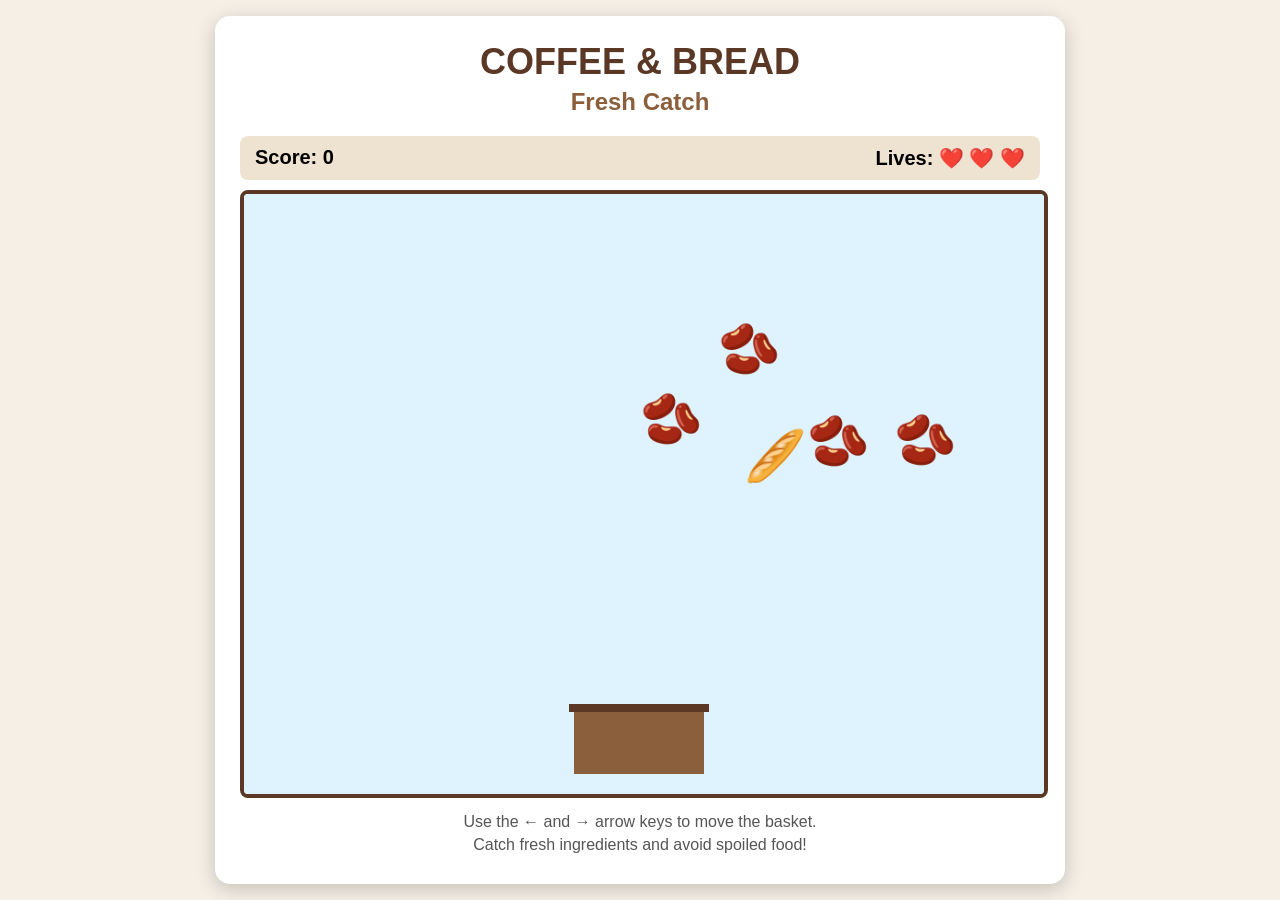
==== C&B_FreshCatch/index.html @ 0d0ef927 "Add files via upload" ====
<!DOCTYPE html>
<html lang="en">
<head>
    <meta charset="UTF-8">
    <meta name="viewport" content="width=device-width, initial-scale=1.0">
    <title>Coffee & Bread - Fresh Catch</title>

    <!-- CSS Link: Points into the css/ folder -->
    <link rel="stylesheet" href="css/style.css">
</head>
<body>

    <div class="game-container">
        <h1>COFFEE & BREAD</h1>
        <h2>Fresh Catch</h2>

        <div class="game-info">
            <div>Score: <span id="score">0</span></div>
            <div>Lives: <span id="lives">❤️ ❤️ ❤️</span></div>
        </div>

        <canvas id="gameCanvas" width="800" height="600"></canvas>

        <div class="instructions">
            <p>Use the ← and → arrow keys to move the basket.</p>
            <p>Catch fresh ingredients and avoid spoiled food!</p>
        </div>
    </div>

    <!-- JavaScript Link: Points into the js/ folder -->
    <script src="js/game.js"></script>
</body>
</html>
---- C&B_FreshCatch/css/style.css ----
/* ==========================================
   COFFEE & BREAD - MAIN GAME STYLES
   ========================================== */

* {
    box-sizing: border-box;
}

body {
    margin: 0;
    padding: 0;
    font-family: Arial, sans-serif;
    background-color: #f5efe6;
    display: flex;
    justify-content: center;
    align-items: center;
    min-height: 100vh;
}

.game-container {
    text-align: center;
    width: 850px;
    padding: 25px;
    background-color: white;
    border-radius: 15px;
    box-shadow: 0 5px 20px rgba(0, 0, 0, 0.2);
}

h1 {
    margin: 0;
    font-size: 36px;
    color: #5a3825;
}

h2 {
    margin-top: 5px;
    margin-bottom: 20px;
    font-size: 24px;
    color: #8b5e3c;
}

.game-info {
    display: flex;
    justify-content: space-between;
    width: 800px;
    margin: 0 auto 10px auto;
    padding: 10px 15px;
    background-color: #eee2d0;
    border-radius: 8px;
    font-size: 20px;
    font-weight: bold;
}

#gameCanvas {
    display: block;
    margin: 0 auto;
    background-color: #dff3ff;
    border: 4px solid #5a3825;
    border-radius: 8px;
}

.instructions {
    margin-top: 15px;
    color: #555;
    font-size: 16px;
}

.instructions p {
    margin: 5px;
}


/* ==========================================
   COFFEE & BREAD - REWARD SCREEN OVERLAY
   ========================================== */

.cb-reward-screen {
    position: fixed;
    inset: 0;
    z-index: 9999;
    display: flex;
    justify-content: center;
    align-items: center;
    padding: 20px;
    background: rgba(74, 44, 23, 0.48);
    font-family: Arial, sans-serif;
}

.cb-reward-card {
    width: min(92vw, 420px);
    padding: 30px 24px;
    text-align: center;
    color: #4a2c17;
    background: #fff3df;
    border: 4px solid #6b2e0d;
    border-radius: 18px;
    box-shadow: 0 10px 30px rgba(0, 0, 0, 0.28);
}

.cb-reward-card h2 {
    margin: 0 0 14px;
    color: #e6392f;
    font-size: clamp(25px, 6vw, 32px);
}

.cb-reward-card p {
    margin: 8px 0;
    font-size: 17px;
    line-height: 1.35;
}

.cb-completed-time {
    font-weight: bold;
}

.cb-countdown {
    margin: 18px 0 !important;
    color: #e6392f;
    font-size: 24px !important;
    font-weight: bold;
}

.cb-reward-card button {
    width: 100%;
    margin-top: 18px;
    padding: 14px;
    color: white;
    background: #e6392f;
    border: none;
    border-radius: 10px;
    font-size: 18px;
    font-weight: bold;
    cursor: pointer;
}

.cb-reward-card button:hover {
    background: #c92f27;
}
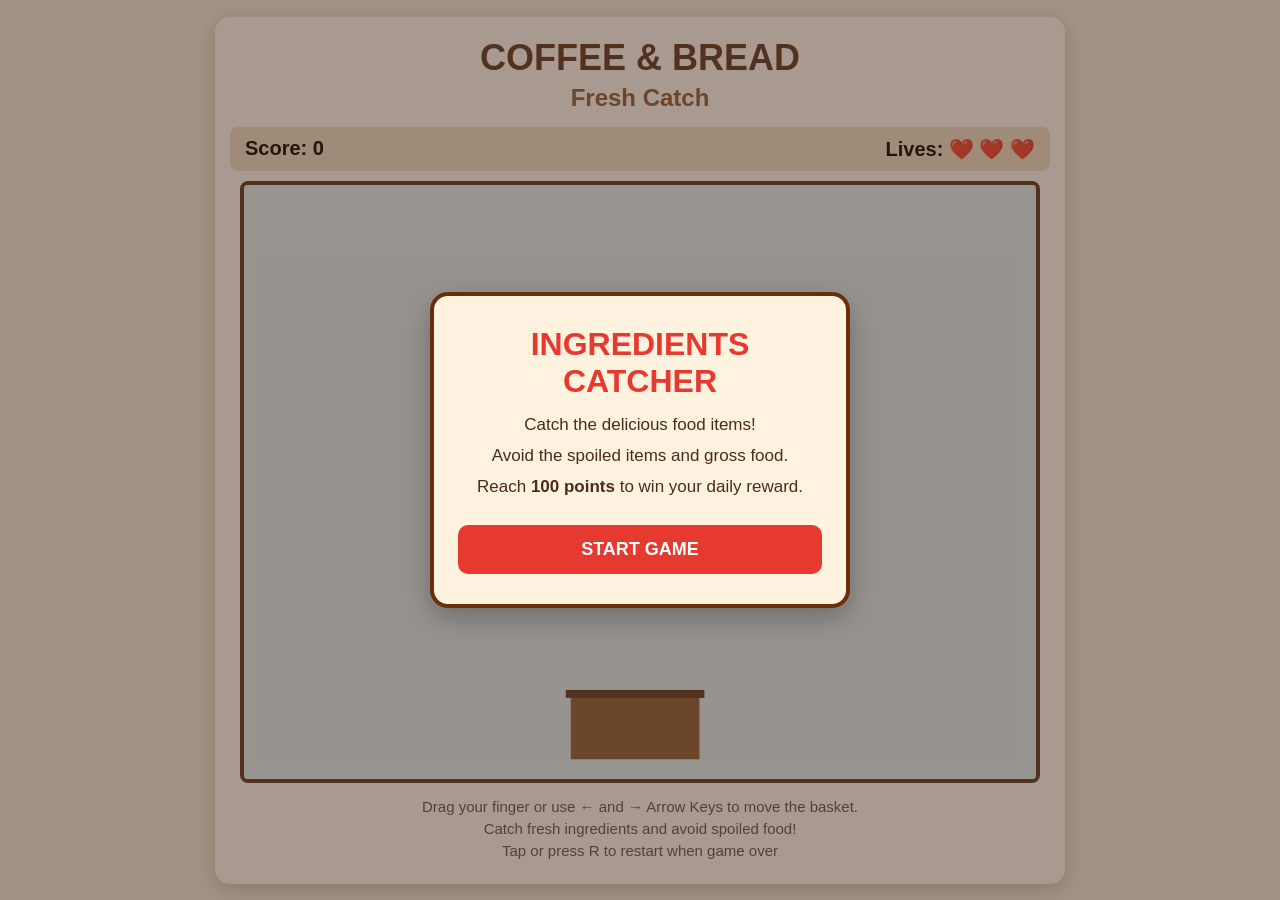
==== commit 3f81eec6: "index.html" ====
--- a/C&B_FreshCatch/index.html
+++ b/C&B_FreshCatch/index.html
@@ -22,12 +22,13 @@
         <canvas id="gameCanvas" width="800" height="600"></canvas>
 
         <div class="instructions">
-            <p>Use the ← and → arrow keys to move the basket.</p>
+            <p>Drag your finger or use ← and → Arrow Keys to move the basket.</p>
             <p>Catch fresh ingredients and avoid spoiled food!</p>
+            <p>Tap or press R to restart when game over</p>
         </div>
     </div>
 
     <!-- JavaScript Link: Points into the js/ folder -->
     <script src="js/game.js"></script>
 </body>
-</html>+</html>
--- a/C&B_FreshCatch/css/style.css
+++ b/C&B_FreshCatch/css/style.css
@@ -1,14 +1,10 @@
-/* ==========================================
-   COFFEE & BREAD - MAIN GAME STYLES
-   ========================================== */
-
 * {
     box-sizing: border-box;
 }
 
 body {
     margin: 0;
-    padding: 0;
+    padding: 10px;
     font-family: Arial, sans-serif;
     background-color: #f5efe6;
     display: flex;
@@ -19,8 +15,8 @@
 
 .game-container {
     text-align: center;
-    width: 850px;
-    padding: 25px;
+    width: min(95vw, 850px); /* Fluid on mobile, capped at 850px on desktop */
+    padding: 20px 15px;
     background-color: white;
     border-radius: 15px;
     box-shadow: 0 5px 20px rgba(0, 0, 0, 0.2);
@@ -28,26 +24,26 @@
 
 h1 {
     margin: 0;
-    font-size: 36px;
+    font-size: clamp(26px, 5vw, 36px); /* Scales gracefully on smaller phones */
     color: #5a3825;
 }
 
 h2 {
     margin-top: 5px;
-    margin-bottom: 20px;
-    font-size: 24px;
+    margin-bottom: 15px;
+    font-size: clamp(18px, 4vw, 24px);
     color: #8b5e3c;
 }
 
 .game-info {
     display: flex;
     justify-content: space-between;
-    width: 800px;
+    width: 100%; /* Adapts to container width */
     margin: 0 auto 10px auto;
     padding: 10px 15px;
     background-color: #eee2d0;
     border-radius: 8px;
-    font-size: 20px;
+    font-size: clamp(16px, 4vw, 20px);
     font-weight: bold;
 }
 
@@ -57,22 +53,22 @@
     background-color: #dff3ff;
     border: 4px solid #5a3825;
     border-radius: 8px;
+    touch-action: none; /* Prevents mobile browser scrolling/zooming while playing */
+    cursor: pointer;
+    width: 100%;        /* Scales canvas to fit mobile container width */
+    max-width: 800px;   /* Matches internal canvas aspect resolution */
+    height: auto;       /* Maintains proper aspect ratio */
 }
 
 .instructions {
     margin-top: 15px;
     color: #555;
-    font-size: 16px;
+    font-size: 15px;
 }
 
 .instructions p {
     margin: 5px;
 }
-
-
-/* ==========================================
-   COFFEE & BREAD - REWARD SCREEN OVERLAY
-   ========================================== */
 
 .cb-reward-screen {
     position: fixed;
@@ -135,4 +131,4 @@
 
 .cb-reward-card button:hover {
     background: #c92f27;
-}+}
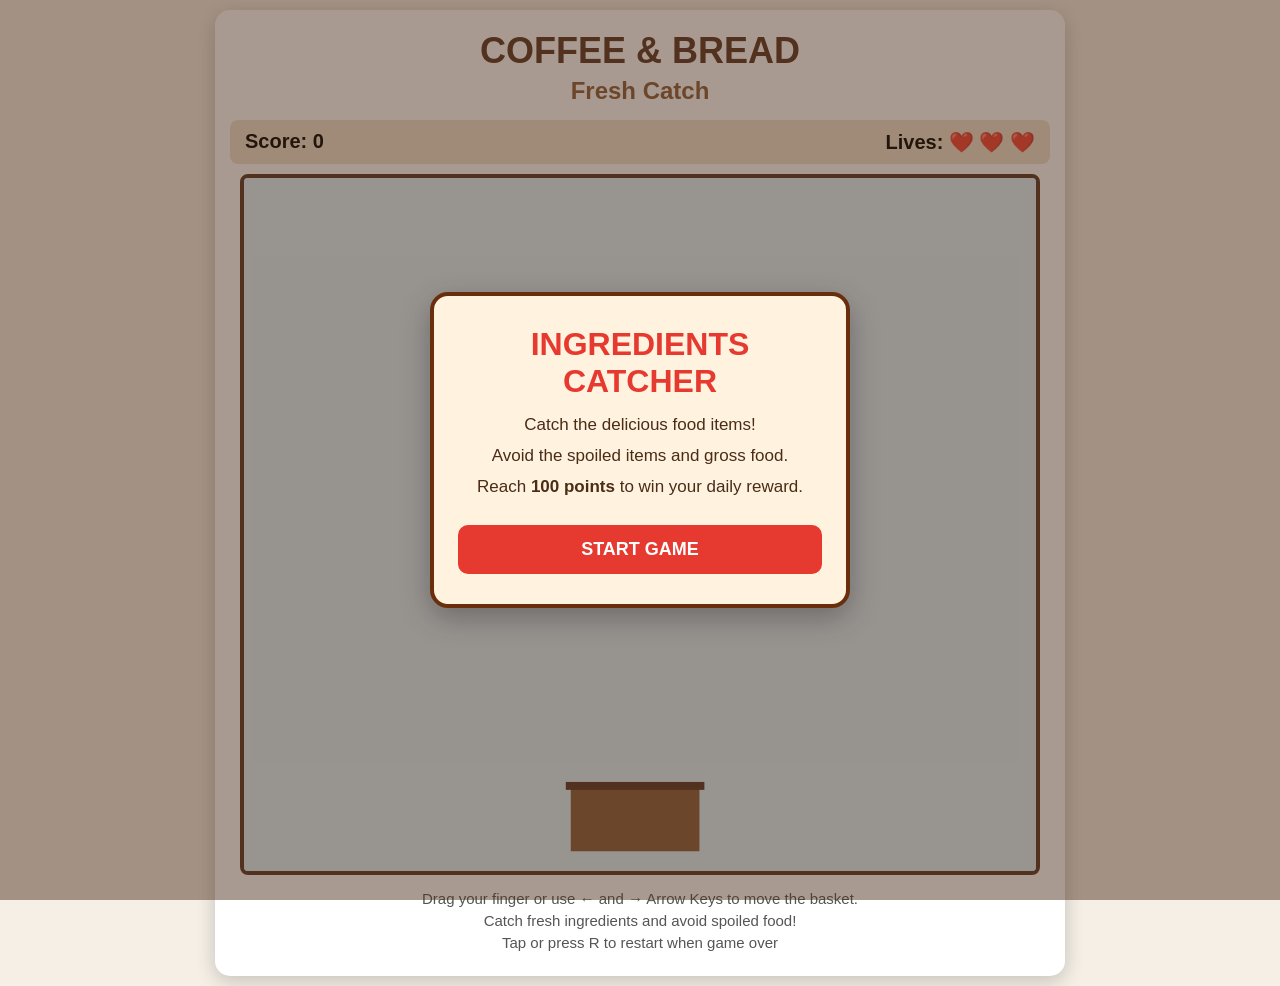
==== commit edc33a21: "index.html" ====
--- a/C&B_FreshCatch/index.html
+++ b/C&B_FreshCatch/index.html
@@ -19,7 +19,7 @@
             <div>Lives: <span id="lives">❤️ ❤️ ❤️</span></div>
         </div>
 
-        <canvas id="gameCanvas" width="800" height="600"></canvas>
+        <canvas id="gameCanvas" width="800" height="700"></canvas>
 
         <div class="instructions">
             <p>Drag your finger or use ← and → Arrow Keys to move the basket.</p>
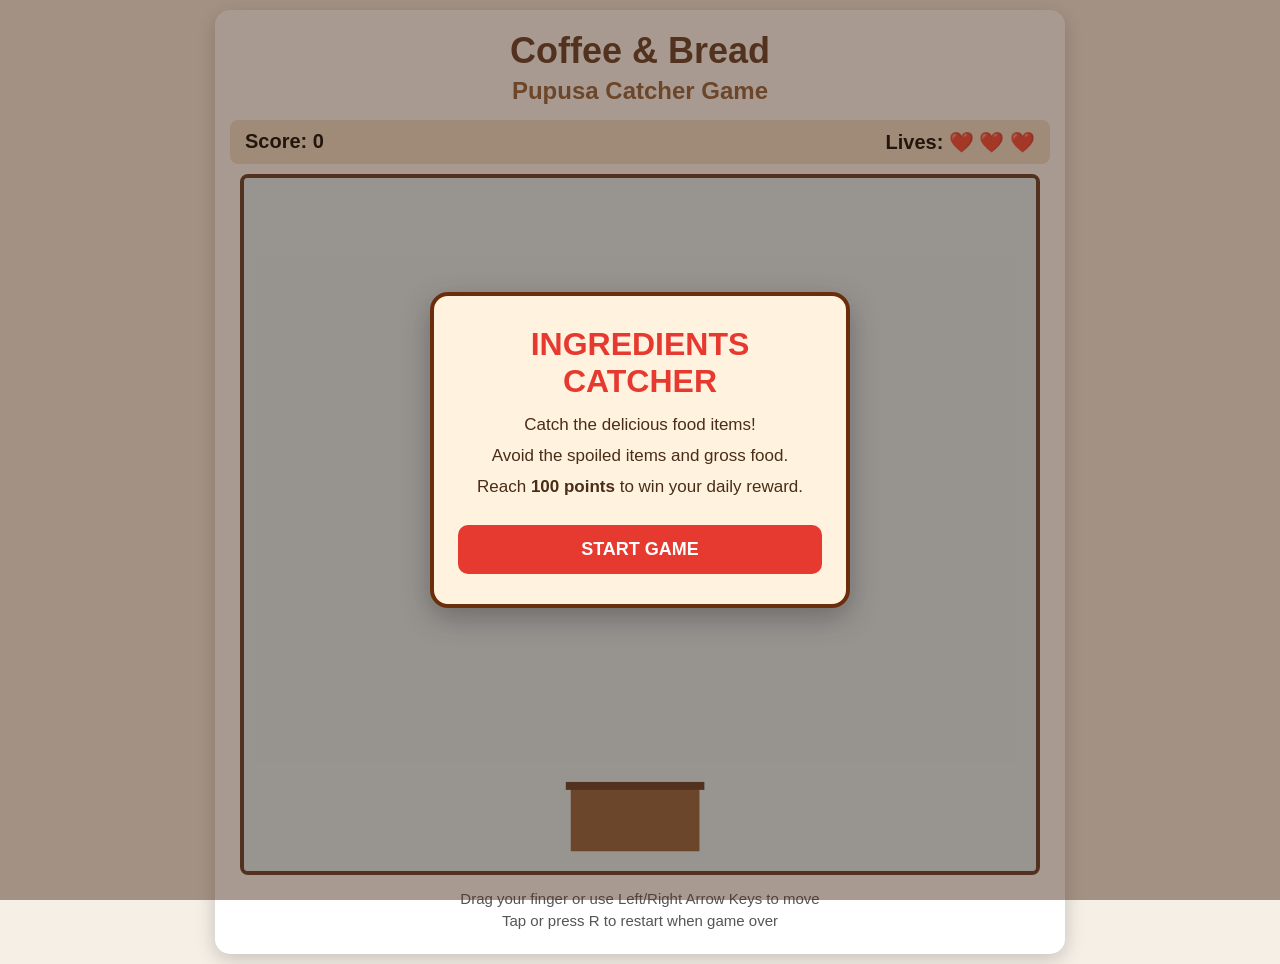
==== commit edeb2aae: "index.html" ====
--- a/C&B_FreshCatch/index.html
+++ b/C&B_FreshCatch/index.html
@@ -3,32 +3,28 @@
 <head>
     <meta charset="UTF-8">
     <meta name="viewport" content="width=device-width, initial-scale=1.0">
-    <title>Coffee & Bread - Fresh Catch</title>
-
-    <!-- CSS Link: Points into the css/ folder -->
+    <title>Pupusa Catcher Game</title>
     <link rel="stylesheet" href="css/style.css">
 </head>
 <body>
-
     <div class="game-container">
-        <h1>COFFEE & BREAD</h1>
-        <h2>Fresh Catch</h2>
-
+        <h1>Coffee & Bread</h1>
+        <h2>Pupusa Catcher Game</h2>
+        
         <div class="game-info">
-            <div>Score: <span id="score">0</span></div>
-            <div>Lives: <span id="lives">❤️ ❤️ ❤️</span></div>
+            <div id="score-container">Score: <span id="score">0</span></div>
+            <div id="lives-container">Lives: <span id="lives">❤️ ❤️ ❤️</span></div>
         </div>
 
+        <!-- Canvas resolution scaled for sharp mobile/desktop rendering -->
         <canvas id="gameCanvas" width="800" height="700"></canvas>
 
         <div class="instructions">
-            <p>Drag your finger or use ← and → Arrow Keys to move the basket.</p>
-            <p>Catch fresh ingredients and avoid spoiled food!</p>
+            <p>Drag your finger or use Left/Right Arrow Keys to move</p>
             <p>Tap or press R to restart when game over</p>
         </div>
     </div>
 
-    <!-- JavaScript Link: Points into the js/ folder -->
     <script src="js/game.js"></script>
 </body>
 </html>
--- a/C&B_FreshCatch/css/style.css
+++ b/C&B_FreshCatch/css/style.css
@@ -53,10 +53,10 @@
     background-color: #dff3ff;
     border: 4px solid #5a3825;
     border-radius: 8px;
-    touch-action: none; /* Prevents mobile browser scrolling/zooming while playing */
+    touch-action: none; /* Crucial: prevents mobile browser scrolling/zooming while playing */
     cursor: pointer;
-    width: 100%;        /* Scales canvas to fit mobile container width */
-    max-width: 800px;   /* Matches internal canvas aspect resolution */
+    width: 100%;        /* Stretches canvas to fill mobile container width */
+    max-width: 800px;   /* Matches internal resolution width */
     height: auto;       /* Maintains proper aspect ratio */
 }
 
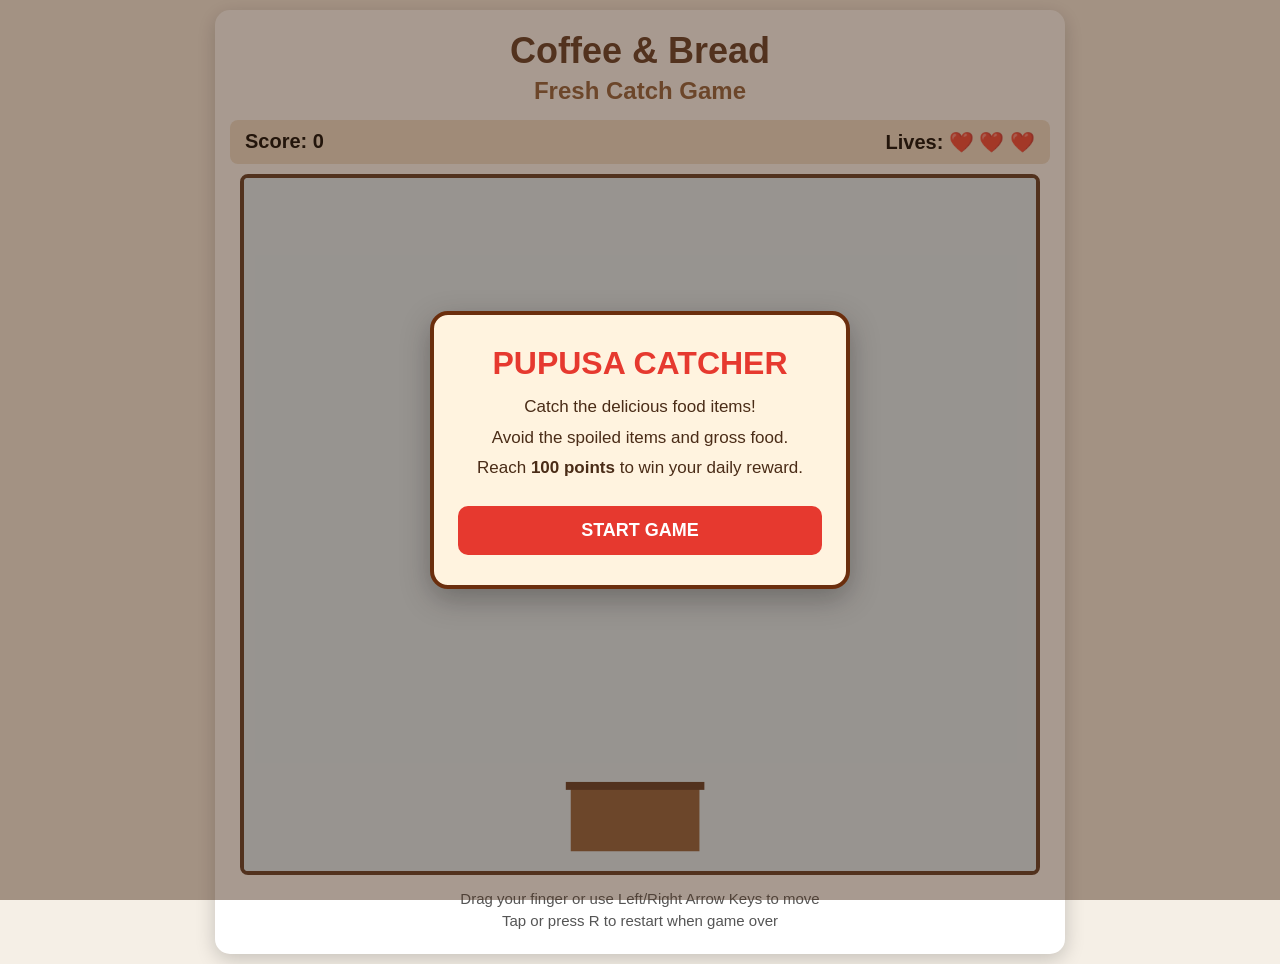
==== commit 0f0b97ab: "index.html" ====
--- a/C&B_FreshCatch/index.html
+++ b/C&B_FreshCatch/index.html
@@ -9,7 +9,7 @@
 <body>
     <div class="game-container">
         <h1>Coffee & Bread</h1>
-        <h2>Pupusa Catcher Game</h2>
+        <h2>Fresh Catch Game</h2>
         
         <div class="game-info">
             <div id="score-container">Score: <span id="score">0</span></div>
--- a/C&B_FreshCatch/css/style.css
+++ b/C&B_FreshCatch/css/style.css
@@ -24,7 +24,7 @@
 
 h1 {
     margin: 0;
-    font-size: clamp(26px, 5vw, 36px); /* Scales gracefully on smaller phones */
+    font-size: clamp(26px, 5vw, 36px);
     color: #5a3825;
 }
 
@@ -38,7 +38,7 @@
 .game-info {
     display: flex;
     justify-content: space-between;
-    width: 100%; /* Adapts to container width */
+    width: 100%;
     margin: 0 auto 10px auto;
     padding: 10px 15px;
     background-color: #eee2d0;
@@ -56,7 +56,7 @@
     touch-action: none; /* Crucial: prevents mobile browser scrolling/zooming while playing */
     cursor: pointer;
     width: 100%;        /* Stretches canvas to fill mobile container width */
-    max-width: 800px;   /* Matches internal resolution width */
+    max-width: 800px;   
     height: auto;       /* Maintains proper aspect ratio */
 }
 
